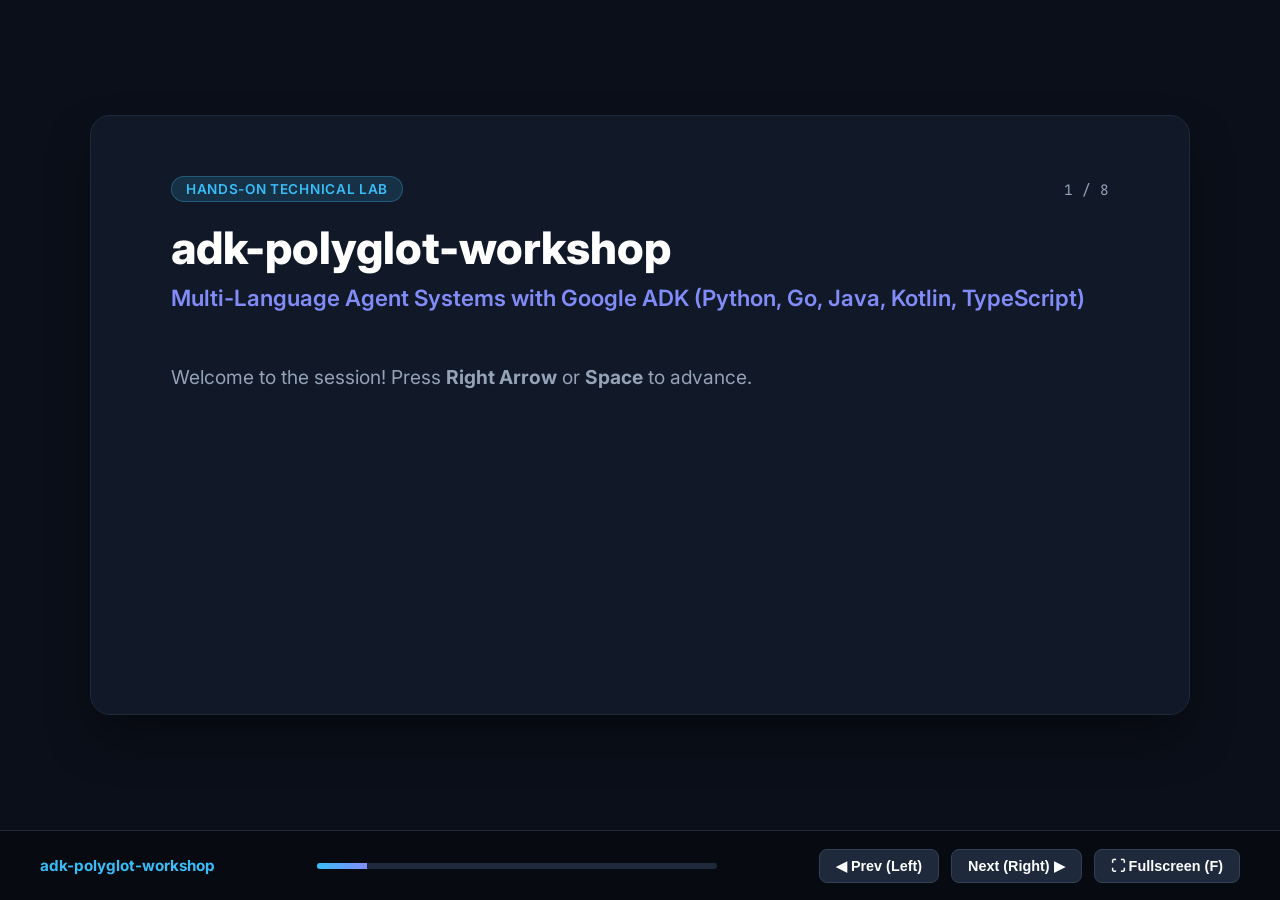
==== examples/adk-polyglot-workshop/output/slides/index.html @ 0d5eba6d "fix(pipeline): resolve PDF Code import & XML escaping, uv virtual environment runner, and 3-stage la" ====
<!DOCTYPE html>
<html lang="en">
<head>
  <meta charset="UTF-8">
  <meta name="viewport" content="width=device-width, initial-scale=1.0">
  <title>adk-polyglot-workshop - Presentation Slides</title>
  <link rel="preconnect" href="https://fonts.googleapis.com">
  <link rel="preconnect" href="https://fonts.gstatic.com" crossorigin>
  <link href="https://fonts.googleapis.com/css2?family=Inter:wght@400;600;700;800&family=JetBrains+Mono:wght@400;600&display=swap" rel="stylesheet">
  <style>
    :root {
      --bg: #0b0f19;
      --card-bg: #111827;
      --text: #f8fafc;
      --text-muted: #94a3b8;
      --primary: #38bdf8;
      --accent: #818cf8;
      --border: #1e293b;
    }
    * { box-sizing: border-box; margin: 0; padding: 0; }
    body {
      font-family: 'Inter', sans-serif;
      background-color: var(--bg);
      color: var(--text);
      display: flex;
      flex-direction: column;
      height: 100vh;
      overflow: hidden;
    }
    .presentation-container {
      flex: 1;
      display: flex;
      align-items: center;
      justify-content: center;
      padding: 40px;
      position: relative;
    }
    .slide {
      display: none;
      width: 100%;
      max-width: 1100px;
      min-height: 600px;
      background: var(--card-bg);
      border: 1px solid var(--border);
      border-radius: 20px;
      padding: 60px 80px;
      box-shadow: 0 25px 50px -12px rgba(0, 0, 0, 0.5);
      flex-direction: column;
      justify-content: space-between;
      animation: fadeIn 0.3s cubic-bezier(0.16, 1, 0.3, 1);
    }
    .slide.active {
      display: flex;
    }
    @keyframes fadeIn {
      from { opacity: 0; transform: translateY(10px) scale(0.98); }
      to { opacity: 1; transform: translateY(0) scale(1); }
    }
    .slide-header {
      display: flex;
      justify-content: space-between;
      align-items: center;
      margin-bottom: 20px;
    }
    .slide-badge {
      background: rgba(56, 189, 248, 0.15);
      color: var(--primary);
      border: 1px solid rgba(56, 189, 248, 0.3);
      padding: 4px 14px;
      border-radius: 9999px;
      font-size: 0.85rem;
      font-weight: 600;
      text-transform: uppercase;
      letter-spacing: 0.05em;
    }
    .slide-number {
      color: var(--text-muted);
      font-family: 'JetBrains Mono', monospace;
      font-size: 0.9rem;
    }
    .slide-title {
      font-size: 2.8rem;
      font-weight: 800;
      color: #fff;
      line-height: 1.2;
      margin-bottom: 8px;
    }
    .slide-subtitle {
      font-size: 1.4rem;
      font-weight: 600;
      color: var(--accent);
      margin-bottom: 30px;
    }
    .slide-body {
      flex: 1;
      font-size: 1.15rem;
      line-height: 1.7;
      color: var(--text-muted);
    }
    .slide-body ul {
      margin-left: 24px;
      margin-top: 10px;
    }
    .slide-body li {
      margin-bottom: 12px;
    }
    code {
      font-family: 'JetBrains Mono', monospace;
      background: #1e293b;
      color: var(--primary);
      padding: 2px 8px;
      border-radius: 6px;
      font-size: 0.95em;
    }
    pre {
      background: #0f172a;
      border: 1px solid var(--border);
      border-radius: 10px;
      padding: 16px;
      margin-top: 16px;
      overflow-x: auto;
    }
    pre code {
      background: none;
      padding: 0;
    }
    .controls-bar {
      height: 70px;
      background: #070a11;
      border-top: 1px solid var(--border);
      display: flex;
      align-items: center;
      justify-content: space-between;
      padding: 0 40px;
    }
    .controls-left, .controls-right {
      display: flex;
      align-items: center;
      gap: 12px;
    }
    .btn-ctrl {
      background: #1e293b;
      border: 1px solid #334155;
      color: #fff;
      padding: 8px 16px;
      border-radius: 8px;
      font-size: 0.9rem;
      font-weight: 600;
      cursor: pointer;
      transition: all 0.15s ease;
    }
    .btn-ctrl:hover {
      background: #334155;
      border-color: #475569;
    }
    .progress-track {
      flex: 1;
      max-width: 400px;
      height: 6px;
      background: #1e293b;
      border-radius: 9999px;
      overflow: hidden;
      margin: 0 20px;
    }
    .progress-fill {
      height: 100%;
      background: linear-gradient(90deg, var(--primary), var(--accent));
      width: 10%;
      transition: width 0.2s ease;
    }
  </style>
</head>
<body>
  <div class="presentation-container">
    
        <div class="slide active" id="slide-1" data-index="1">
          <div class="slide-header">
            <span class="slide-badge">Hands-on Technical Lab</span>
            <span class="slide-number">1 / 8</span>
          </div>
          <h1 class="slide-title">adk-polyglot-workshop</h1>
          <h3 class="slide-subtitle">Multi-Language Agent Systems with Google ADK (Python, Go, Java, Kotlin, TypeScript)</h3>
          <div class="slide-body">
            <p style='margin-top:20px; font-size:1.2rem; color:#94a3b8;'>Welcome to the session! Press <strong>Right Arrow</strong> or <strong>Space</strong> to advance.</p>
          </div>
        </div>
        
        <div class="slide " id="slide-2" data-index="2">
          <div class="slide-header">
            <span class="slide-badge">Schedule</span>
            <span class="slide-number">2 / 8</span>
          </div>
          <h1 class="slide-title">📋 Session Agenda & Timeline</h1>
          <h3 class="slide-subtitle">Minute-by-minute session flow</h3>
          <div class="slide-body">
            <ul><li><strong>00:00 - 00:10</strong> (10m) ➔ Welcome & Architecture Overview</li><li><strong>00:10 - 00:20</strong> (10m) ➔ Environment & Hardware Check</li><li><strong>00:20 - 00:45</strong> (25m) ➔ <strong>Lab 01 & 02 Hands-on</strong></li><li><strong>00:45 - 01:10</strong> (25m) ➔ <strong>Lab 03 Pipeline & Challenge</strong></li><li><strong>01:10 - 01:20</strong> (10m) ➔ Wrap-up, Q&A & Survey</li></ul>
          </div>
        </div>
        
        <div class="slide " id="slide-3" data-index="3">
          <div class="slide-header">
            <span class="slide-badge">Setup</span>
            <span class="slide-number">3 / 8</span>
          </div>
          <h1 class="slide-title">⚡ Prerequisites & Environment Check</h1>
          <h3 class="slide-subtitle">Ensure zero-setup local & cloud readiness</h3>
          <div class="slide-body">
            <ul><li>Run verification script: <code>./scripts/check_env.sh</code></li><li>Google Colab Cloud GPU Fallback: <code>output/colab/workshop_starter.ipynb</code></li><li>Set credentials: <code>export GEMINI_API_KEY=...</code></li></ul>
          </div>
        </div>
        
        <div class="slide " id="slide-4" data-index="4">
          <div class="slide-header">
            <span class="slide-badge">Lab 01</span>
            <span class="slide-number">4 / 8</span>
          </div>
          <h1 class="slide-title">🚀 Lab 01</h1>
          <h3 class="slide-subtitle">Hands-on Lab Step 1</h3>
          <div class="slide-body">
            <p># Lab 01: Environment Verification, ADK Scaffolding & Custom Tools


Verify your local environment using `./scripts/check_env.sh` and initialize your ADK agent using Google Agent Development Kit (`google-adk` / `google.golang.org/adk/v2` / `com.google.adk:google-adk` / `@google/adk`) with `gemini-3....</p><pre><code># Test command:
python3 workshop/01_starter/main.py</code></pre>
          </div>
        </div>
        
        <div class="slide " id="slide-5" data-index="5">
          <div class="slide-header">
            <span class="slide-badge">Lab 02</span>
            <span class="slide-number">5 / 8</span>
          </div>
          <h1 class="slide-title">🚀 Lab 02</h1>
          <h3 class="slide-subtitle">Hands-on Lab Step 2</h3>
          <div class="slide-body">
            <p># Lab 02: Multi-Agent Hierarchy, Sub-Agent Delegation & Structured Outputs


Wire specialized sub-agents (`slo_specialist`, `report_specialist`) under a root coordinator (`root_agent` running `gemini-4-argon`) and enforce deterministic JSON schema outputs.


1. Review `prompt-pack/README.md` for the...</p><pre><code># Test command:
python3 workshop/01_starter/main.py</code></pre>
          </div>
        </div>
        
        <div class="slide " id="slide-6" data-index="6">
          <div class="slide-header">
            <span class="slide-badge">Lab 03</span>
            <span class="slide-number">6 / 8</span>
          </div>
          <h1 class="slide-title">🚀 Lab 03</h1>
          <h3 class="slide-subtitle">Hands-on Lab Step 3</h3>
          <div class="slide-body">
            <p># Lab 03: Trajectory Evaluation (adk eval), ADLC Optimization & Deployment


Evaluate multi-agent tool trajectories against `evalset.json` (`adk eval` / `agents-cli eval`), run `InMemoryRunner` tests, and prepare for Cloud Run / Vertex AI Agent Engine deployment.


1. Run the reference solution:
   ...</p><pre><code># Test command:
python3 workshop/01_starter/main.py</code></pre>
          </div>
        </div>
        
        <div class="slide " id="slide-7" data-index="7">
          <div class="slide-header">
            <span class="slide-badge">Troubleshooting</span>
            <span class="slide-number">7 / 8</span>
          </div>
          <h1 class="slide-title">🚨 Live Troubleshooting & Hotfixes</h1>
          <h3 class="slide-subtitle">Quick resolution for common errors</h3>
          <div class="slide-body">
            <table style='width:100%; border-collapse:collapse; margin-top:15px;'><tr><th style='text-align:left; border-bottom:1px solid #334155; padding:8px;'>Issue</th><th style='text-align:left; border-bottom:1px solid #334155; padding:8px;'>Quick Hotfix</th></tr><tr><td style='padding:8px;'>Port 11434 Busy</td><td style='padding:8px;'><code>pkill ollama && ollama serve &</code></td></tr><tr><td style='padding:8px;'>Low RAM / Crash</td><td style='padding:8px;'>Switch to Google Colab Notebook</td></tr><tr><td style='padding:8px;'>API Key Missing</td><td style='padding:8px;'><code>export GEMINI_API_KEY=...</code></td></tr></table>
          </div>
        </div>
        
        <div class="slide " id="slide-8" data-index="8">
          <div class="slide-header">
            <span class="slide-badge">Complete</span>
            <span class="slide-number">8 / 8</span>
          </div>
          <h1 class="slide-title">🎉 Congratulations & Wrap-up!</h1>
          <h3 class="slide-subtitle">You've completed all workshop milestones</h3>
          <div class="slide-body">
            <p style='font-size:1.2rem; line-height:1.8;'>Thank you for participating! Check out the generated PDF handout and Colab interactive notebooks in your repo.</p>
          </div>
        </div>
        
  </div>

  <div class="controls-bar">
    <div class="controls-left">
      <span style="font-weight:700; color:var(--primary); font-size:0.95rem;">adk-polyglot-workshop</span>
    </div>

    <div class="progress-track">
      <div class="progress-fill" id="progressFill"></div>
    </div>

    <div class="controls-right">
      <button class="btn-ctrl" onclick="prevSlide()">◀ Prev (Left)</button>
      <button class="btn-ctrl" onclick="nextSlide()">Next (Right) ▶</button>
      <button class="btn-ctrl" onclick="toggleFullScreen()">⛶ Fullscreen (F)</button>
    </div>
  </div>

  <script>
    let currentSlide = 1;
    const totalSlides = 8;

    function showSlide(index) {
      if (index < 1) index = 1;
      if (index > totalSlides) index = totalSlides;
      currentSlide = index;

      document.querySelectorAll('.slide').forEach(s => s.classList.remove('active'));
      const activeSlide = document.getElementById('slide-' + currentSlide);
      if (activeSlide) activeSlide.classList.add('active');

      const pct = (currentSlide / totalSlides) * 100;
      document.getElementById('progressFill').style.width = pct + '%';
    }

    function nextSlide() {
      if (currentSlide < totalSlides) showSlide(currentSlide + 1);
    }

    function prevSlide() {
      if (currentSlide > 1) showSlide(currentSlide - 1);
    }

    function toggleFullScreen() {
      if (!document.fullscreenElement) {
        document.documentElement.requestFullscreen();
      } else {
        if (document.exitFullscreen) {
          document.exitFullscreen();
        }
      }
    }

    document.addEventListener('keydown', (e) => {
      if (e.key === 'ArrowRight' || e.key === ' ' || e.key === 'PageDown') {
        e.preventDefault();
        nextSlide();
      } else if (e.key === 'ArrowLeft' || e.key === 'PageUp') {
        e.preventDefault();
        prevSlide();
      } else if (e.key === 'f' || e.key === 'F') {
        toggleFullScreen();
      } else if (e.key === 'Home') {
        showSlide(1);
      } else if (e.key === 'End') {
        showSlide(totalSlides);
      }
    });

    showSlide(1);
  </script>
</body>
</html>
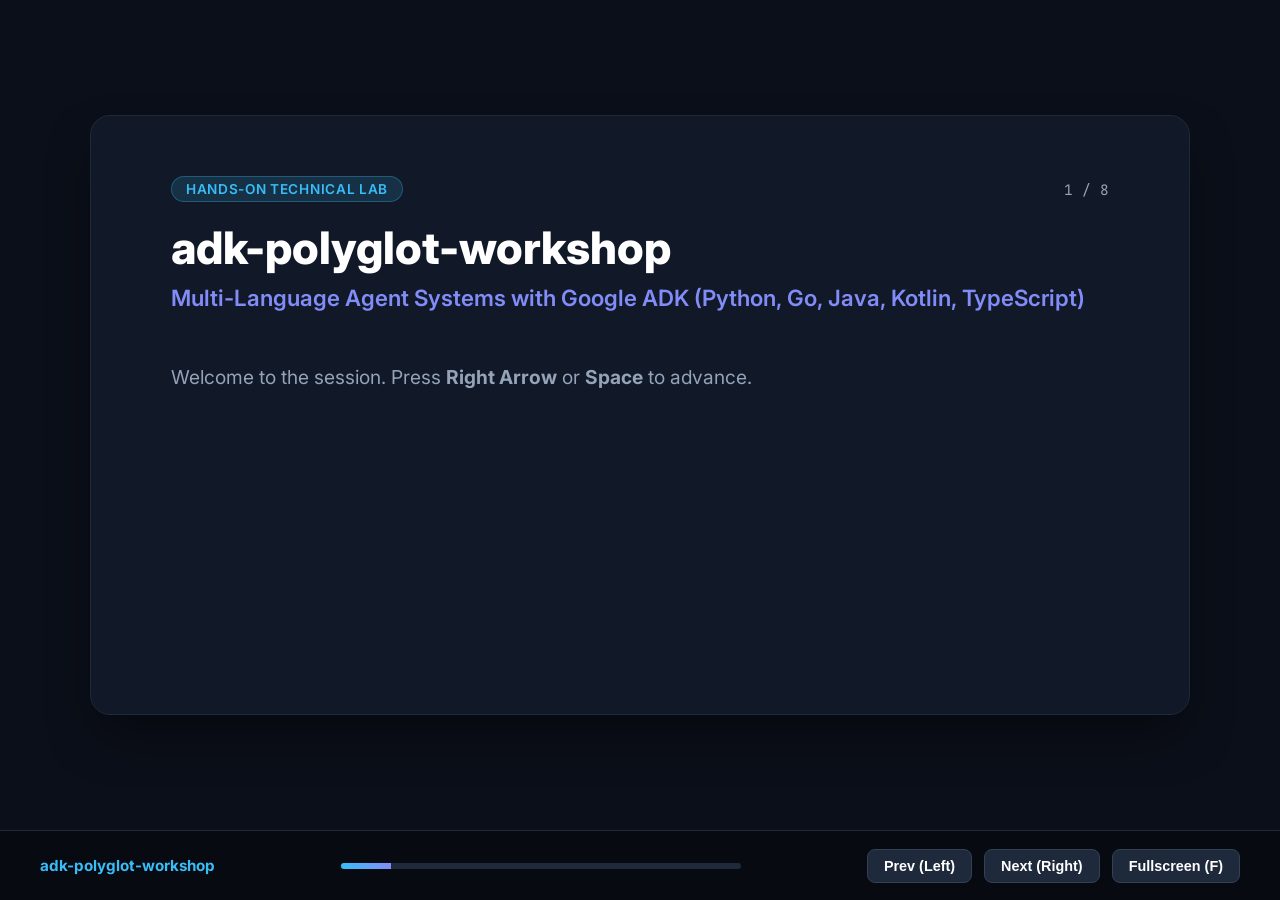
==== commit 0d128569: "fix(harness): audit and harden CLI scaffolding, slide/bundle exporters, and verifier" ====
--- a/examples/adk-polyglot-workshop/output/slides/index.html
+++ b/examples/adk-polyglot-workshop/output/slides/index.html
@@ -181,7 +181,7 @@
           <h1 class="slide-title">adk-polyglot-workshop</h1>
           <h3 class="slide-subtitle">Multi-Language Agent Systems with Google ADK (Python, Go, Java, Kotlin, TypeScript)</h3>
           <div class="slide-body">
-            <p style='margin-top:20px; font-size:1.2rem; color:#94a3b8;'>Welcome to the session! Press <strong>Right Arrow</strong> or <strong>Space</strong> to advance.</p>
+            <p style='margin-top:20px; font-size:1.2rem; color:#94a3b8;'>Welcome to the session. Press <strong>Right Arrow</strong> or <strong>Space</strong> to advance.</p>
           </div>
         </div>
         
@@ -190,10 +190,10 @@
             <span class="slide-badge">Schedule</span>
             <span class="slide-number">2 / 8</span>
           </div>
-          <h1 class="slide-title">📋 Session Agenda & Timeline</h1>
+          <h1 class="slide-title">Session Agenda & Timeline</h1>
           <h3 class="slide-subtitle">Minute-by-minute session flow</h3>
           <div class="slide-body">
-            <ul><li><strong>00:00 - 00:10</strong> (10m) ➔ Welcome & Architecture Overview</li><li><strong>00:10 - 00:20</strong> (10m) ➔ Environment & Hardware Check</li><li><strong>00:20 - 00:45</strong> (25m) ➔ <strong>Lab 01 & 02 Hands-on</strong></li><li><strong>00:45 - 01:10</strong> (25m) ➔ <strong>Lab 03 Pipeline & Challenge</strong></li><li><strong>01:10 - 01:20</strong> (10m) ➔ Wrap-up, Q&A & Survey</li></ul>
+            <ul><li><strong>00:00 - 00:10</strong> (10m) -&gt; Welcome &amp; Architecture Overview</li><li><strong>00:10 - 00:20</strong> (10m) -&gt; Environment &amp; Hardware Check</li><li><strong>00:20 - 00:45</strong> (25m) -&gt; <strong>Lab 01 &amp; 02 Hands-on</strong></li><li><strong>00:45 - 01:10</strong> (25m) -&gt; <strong>Lab 03 Pipeline &amp; Challenge</strong></li><li><strong>01:10 - 01:20</strong> (10m) -&gt; Wrap-up, Q&amp;A &amp; Survey</li></ul>
           </div>
         </div>
         
@@ -202,7 +202,7 @@
             <span class="slide-badge">Setup</span>
             <span class="slide-number">3 / 8</span>
           </div>
-          <h1 class="slide-title">⚡ Prerequisites & Environment Check</h1>
+          <h1 class="slide-title">Prerequisites & Environment Check</h1>
           <h3 class="slide-subtitle">Ensure zero-setup local & cloud readiness</h3>
           <div class="slide-body">
             <ul><li>Run verification script: <code>./scripts/check_env.sh</code></li><li>Google Colab Cloud GPU Fallback: <code>output/colab/workshop_starter.ipynb</code></li><li>Set credentials: <code>export GEMINI_API_KEY=...</code></li></ul>
@@ -214,13 +214,10 @@
             <span class="slide-badge">Lab 01</span>
             <span class="slide-number">4 / 8</span>
           </div>
-          <h1 class="slide-title">🚀 Lab 01</h1>
+          <h1 class="slide-title">Lab 01: Environment Verification, ADK Scaffolding &amp; Custom Tools</h1>
           <h3 class="slide-subtitle">Hands-on Lab Step 1</h3>
           <div class="slide-body">
-            <p># Lab 01: Environment Verification, ADK Scaffolding & Custom Tools
-
-
-Verify your local environment using `./scripts/check_env.sh` and initialize your ADK agent using Google Agent Development Kit (`google-adk` / `google.golang.org/adk/v2` / `com.google.adk:google-adk` / `@google/adk`) with `gemini-3....</p><pre><code># Test command:
+            <ul><li><strong>Objective</strong></li><li>Verify your local environment using <code>./scripts/check_env.sh</code> and initialize your ADK agent using Google Agent Development Kit (<code>google-adk</code> / <code>google.golang.org/adk/v2</code> / <code>com.google.adk:google-adk</code> / <code>@google/adk</code>) with <code>gemini-3.8-flash</code>.</li><li><strong>Official Multi-Language ADK Entry Points</strong></li><li><strong>Python (<code>google-adk</code>)</strong>: <code>workshop/01_starter/sre_agent/agent.py</code> exposing <code>root_agent = LlmAgent(...)</code></li></ul><pre><code># Test command:
 python3 workshop/01_starter/main.py</code></pre>
           </div>
         </div>
@@ -230,16 +227,10 @@
             <span class="slide-badge">Lab 02</span>
             <span class="slide-number">5 / 8</span>
           </div>
-          <h1 class="slide-title">🚀 Lab 02</h1>
+          <h1 class="slide-title">Lab 02: Multi-Agent Hierarchy, Sub-Agent Delegation &amp; Structured Outputs</h1>
           <h3 class="slide-subtitle">Hands-on Lab Step 2</h3>
           <div class="slide-body">
-            <p># Lab 02: Multi-Agent Hierarchy, Sub-Agent Delegation & Structured Outputs
-
-
-Wire specialized sub-agents (`slo_specialist`, `report_specialist`) under a root coordinator (`root_agent` running `gemini-4-argon`) and enforce deterministic JSON schema outputs.
-
-
-1. Review `prompt-pack/README.md` for the...</p><pre><code># Test command:
+            <ul><li><strong>Objective</strong></li><li>Wire specialized sub-agents (<code>slo_specialist</code>, <code>report_specialist</code>) under a root coordinator (<code>root_agent</code> running <code>gemini-4-argon</code>) and enforce deterministic JSON schema outputs.</li><li><strong>Instructions</strong></li><li>Review <code>prompt-pack/README.md</code> for the target JSON Schema.</li></ul><pre><code># Test command:
 python3 workshop/01_starter/main.py</code></pre>
           </div>
         </div>
@@ -249,17 +240,10 @@
             <span class="slide-badge">Lab 03</span>
             <span class="slide-number">6 / 8</span>
           </div>
-          <h1 class="slide-title">🚀 Lab 03</h1>
+          <h1 class="slide-title">Lab 03: Trajectory Evaluation (adk eval), ADLC Optimization &amp; Deployment</h1>
           <h3 class="slide-subtitle">Hands-on Lab Step 3</h3>
           <div class="slide-body">
-            <p># Lab 03: Trajectory Evaluation (adk eval), ADLC Optimization & Deployment
-
-
-Evaluate multi-agent tool trajectories against `evalset.json` (`adk eval` / `agents-cli eval`), run `InMemoryRunner` tests, and prepare for Cloud Run / Vertex AI Agent Engine deployment.
-
-
-1. Run the reference solution:
-   ...</p><pre><code># Test command:
+            <ul><li><strong>Objective</strong></li><li>Evaluate multi-agent tool trajectories against <code>evalset.json</code> (<code>adk eval</code> / <code>agents-cli eval</code>), run <code>InMemoryRunner</code> tests, and prepare for Cloud Run / Vertex AI Agent Engine deployment.</li><li><strong>Instructions</strong></li><li>Run the reference solution:</li></ul><pre><code># Test command:
 python3 workshop/01_starter/main.py</code></pre>
           </div>
         </div>
@@ -269,10 +253,10 @@
             <span class="slide-badge">Troubleshooting</span>
             <span class="slide-number">7 / 8</span>
           </div>
-          <h1 class="slide-title">🚨 Live Troubleshooting & Hotfixes</h1>
+          <h1 class="slide-title">Live Troubleshooting & Hotfixes</h1>
           <h3 class="slide-subtitle">Quick resolution for common errors</h3>
           <div class="slide-body">
-            <table style='width:100%; border-collapse:collapse; margin-top:15px;'><tr><th style='text-align:left; border-bottom:1px solid #334155; padding:8px;'>Issue</th><th style='text-align:left; border-bottom:1px solid #334155; padding:8px;'>Quick Hotfix</th></tr><tr><td style='padding:8px;'>Port 11434 Busy</td><td style='padding:8px;'><code>pkill ollama && ollama serve &</code></td></tr><tr><td style='padding:8px;'>Low RAM / Crash</td><td style='padding:8px;'>Switch to Google Colab Notebook</td></tr><tr><td style='padding:8px;'>API Key Missing</td><td style='padding:8px;'><code>export GEMINI_API_KEY=...</code></td></tr></table>
+            <table style='width:100%; border-collapse:collapse; margin-top:15px;'><tr><th style='text-align:left; border-bottom:1px solid #334155; padding:8px;'>Issue</th><th style='text-align:left; border-bottom:1px solid #334155; padding:8px;'>Quick Hotfix</th></tr><tr><td style='padding:8px;'>Port 11434 Busy</td><td style='padding:8px;'><code>pkill ollama &amp;&amp; ollama serve &amp;</code></td></tr><tr><td style='padding:8px;'>Low RAM / Crash</td><td style='padding:8px;'>Switch to Google Colab Notebook</td></tr><tr><td style='padding:8px;'>API Key Missing</td><td style='padding:8px;'><code>export GEMINI_API_KEY=...</code></td></tr></table>
           </div>
         </div>
         
@@ -281,10 +265,10 @@
             <span class="slide-badge">Complete</span>
             <span class="slide-number">8 / 8</span>
           </div>
-          <h1 class="slide-title">🎉 Congratulations & Wrap-up!</h1>
-          <h3 class="slide-subtitle">You've completed all workshop milestones</h3>
-          <div class="slide-body">
-            <p style='font-size:1.2rem; line-height:1.8;'>Thank you for participating! Check out the generated PDF handout and Colab interactive notebooks in your repo.</p>
+          <h1 class="slide-title">Congratulations & Wrap-up</h1>
+          <h3 class="slide-subtitle">You have completed all workshop milestones</h3>
+          <div class="slide-body">
+            <p style='font-size:1.2rem; line-height:1.8;'>Thank you for participating. Check out the generated PDF handout and Colab interactive notebooks in your repository.</p>
           </div>
         </div>
         
@@ -300,9 +284,9 @@
     </div>
 
     <div class="controls-right">
-      <button class="btn-ctrl" onclick="prevSlide()">◀ Prev (Left)</button>
-      <button class="btn-ctrl" onclick="nextSlide()">Next (Right) ▶</button>
-      <button class="btn-ctrl" onclick="toggleFullScreen()">⛶ Fullscreen (F)</button>
+      <button class="btn-ctrl" onclick="prevSlide()">Prev (Left)</button>
+      <button class="btn-ctrl" onclick="nextSlide()">Next (Right)</button>
+      <button class="btn-ctrl" onclick="toggleFullScreen()">Fullscreen (F)</button>
     </div>
   </div>
 
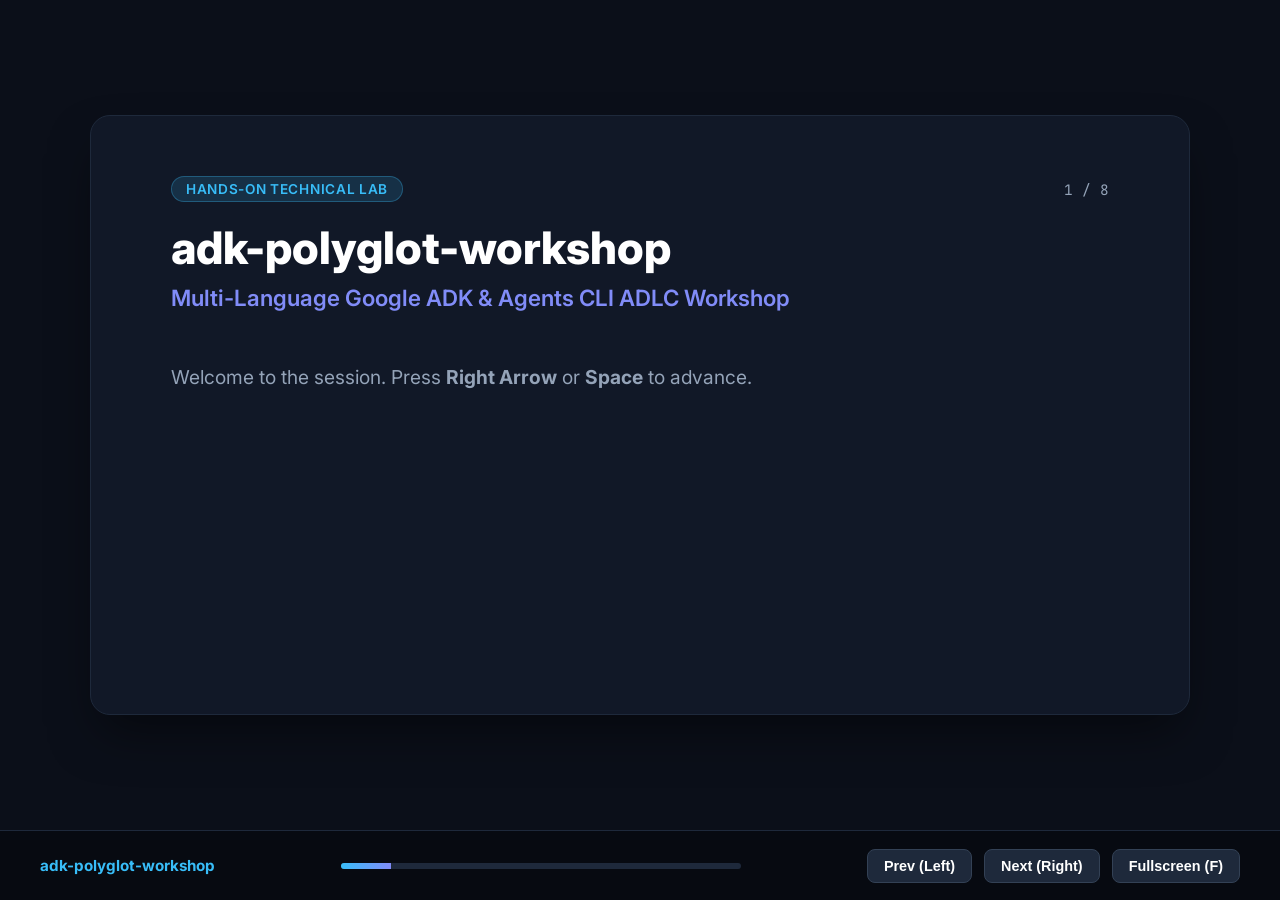
==== commit 5614c8df: "docs: sync multilingual READMEs (EN/KO/JA/ZH) and enforce natural developer terminology and grammar" ====
--- a/examples/adk-polyglot-workshop/output/slides/index.html
+++ b/examples/adk-polyglot-workshop/output/slides/index.html
@@ -179,7 +179,7 @@
             <span class="slide-number">1 / 8</span>
           </div>
           <h1 class="slide-title">adk-polyglot-workshop</h1>
-          <h3 class="slide-subtitle">Multi-Language Agent Systems with Google ADK (Python, Go, Java, Kotlin, TypeScript)</h3>
+          <h3 class="slide-subtitle">Multi-Language Google ADK &amp; Agents CLI ADLC Workshop</h3>
           <div class="slide-body">
             <p style='margin-top:20px; font-size:1.2rem; color:#94a3b8;'>Welcome to the session. Press <strong>Right Arrow</strong> or <strong>Space</strong> to advance.</p>
           </div>
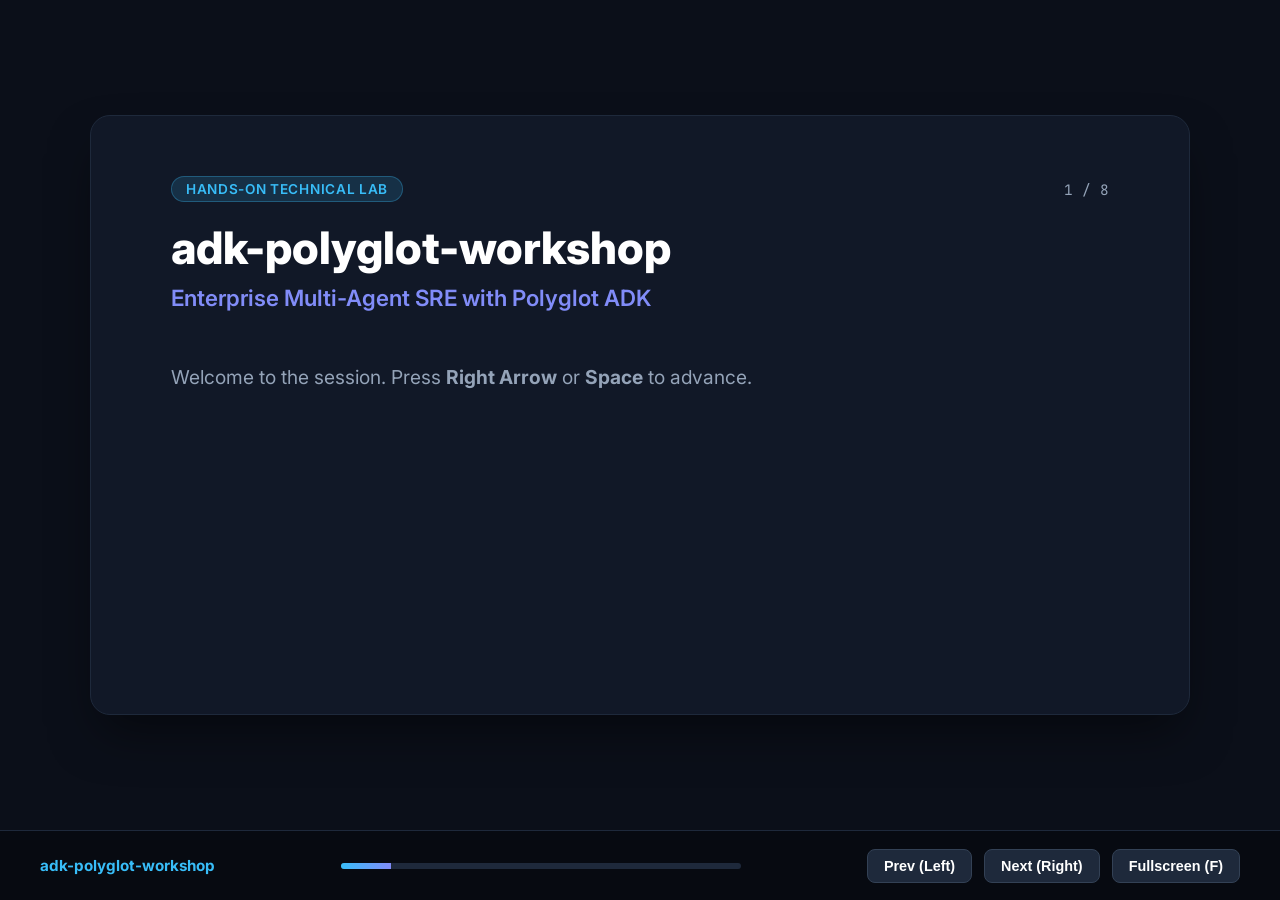
==== commit 5aeb442c: "feat(models): upgrade Nov 2026 Gemini 4, Claude 5.5/Fable 5.2, GPT-6.1, Gemma 4 & EmbeddingGemma 2 w" ====
--- a/examples/adk-polyglot-workshop/output/slides/index.html
+++ b/examples/adk-polyglot-workshop/output/slides/index.html
@@ -179,7 +179,7 @@
             <span class="slide-number">1 / 8</span>
           </div>
           <h1 class="slide-title">adk-polyglot-workshop</h1>
-          <h3 class="slide-subtitle">Multi-Language Google ADK &amp; Agents CLI ADLC Workshop</h3>
+          <h3 class="slide-subtitle">Enterprise Multi-Agent SRE with Polyglot ADK</h3>
           <div class="slide-body">
             <p style='margin-top:20px; font-size:1.2rem; color:#94a3b8;'>Welcome to the session. Press <strong>Right Arrow</strong> or <strong>Space</strong> to advance.</p>
           </div>
@@ -217,7 +217,7 @@
           <h1 class="slide-title">Lab 01: Environment Verification, ADK Scaffolding &amp; Custom Tools</h1>
           <h3 class="slide-subtitle">Hands-on Lab Step 1</h3>
           <div class="slide-body">
-            <ul><li><strong>Objective</strong></li><li>Verify your local environment using <code>./scripts/check_env.sh</code> and initialize your ADK agent using Google Agent Development Kit (<code>google-adk</code> / <code>google.golang.org/adk/v2</code> / <code>com.google.adk:google-adk</code> / <code>@google/adk</code>) with <code>gemini-3.8-flash</code>.</li><li><strong>Official Multi-Language ADK Entry Points</strong></li><li><strong>Python (<code>google-adk</code>)</strong>: <code>workshop/01_starter/sre_agent/agent.py</code> exposing <code>root_agent = LlmAgent(...)</code></li></ul><pre><code># Test command:
+            <ul><li><strong>Objective</strong></li><li>Verify your local environment using <code>./scripts/check_env.sh</code> and initialize your ADK agent using Google Agent Development Kit (<code>google-adk</code> / <code>google.golang.org/adk/v2</code> / <code>com.google.adk:google-adk</code> / <code>@google/adk</code>) with <code>gemini-4-hydrogen</code>.</li><li><strong>Official Multi-Language ADK Entry Points</strong></li><li><strong>Python (<code>google-adk</code>)</strong>: <code>workshop/01_starter/sre_agent/agent.py</code> exposing <code>root_agent = LlmAgent(...)</code></li></ul><pre><code># Test command:
 python3 workshop/01_starter/main.py</code></pre>
           </div>
         </div>
@@ -230,7 +230,7 @@
           <h1 class="slide-title">Lab 02: Multi-Agent Hierarchy, Sub-Agent Delegation &amp; Structured Outputs</h1>
           <h3 class="slide-subtitle">Hands-on Lab Step 2</h3>
           <div class="slide-body">
-            <ul><li><strong>Objective</strong></li><li>Wire specialized sub-agents (<code>slo_specialist</code>, <code>report_specialist</code>) under a root coordinator (<code>root_agent</code> running <code>gemini-4-argon</code>) and enforce deterministic JSON schema outputs.</li><li><strong>Instructions</strong></li><li>Review <code>prompt-pack/README.md</code> for the target JSON Schema.</li></ul><pre><code># Test command:
+            <ul><li><strong>Objective</strong></li><li>Wire specialized sub-agents (<code>slo_specialist</code>, <code>report_specialist</code>) under a root coordinator (<code>root_agent</code> running <code>gemini-4-carbon</code>) and enforce deterministic JSON schema outputs.</li><li><strong>Instructions</strong></li><li>Review <code>prompt-pack/README.md</code> for the target JSON Schema.</li></ul><pre><code># Test command:
 python3 workshop/01_starter/main.py</code></pre>
           </div>
         </div>
